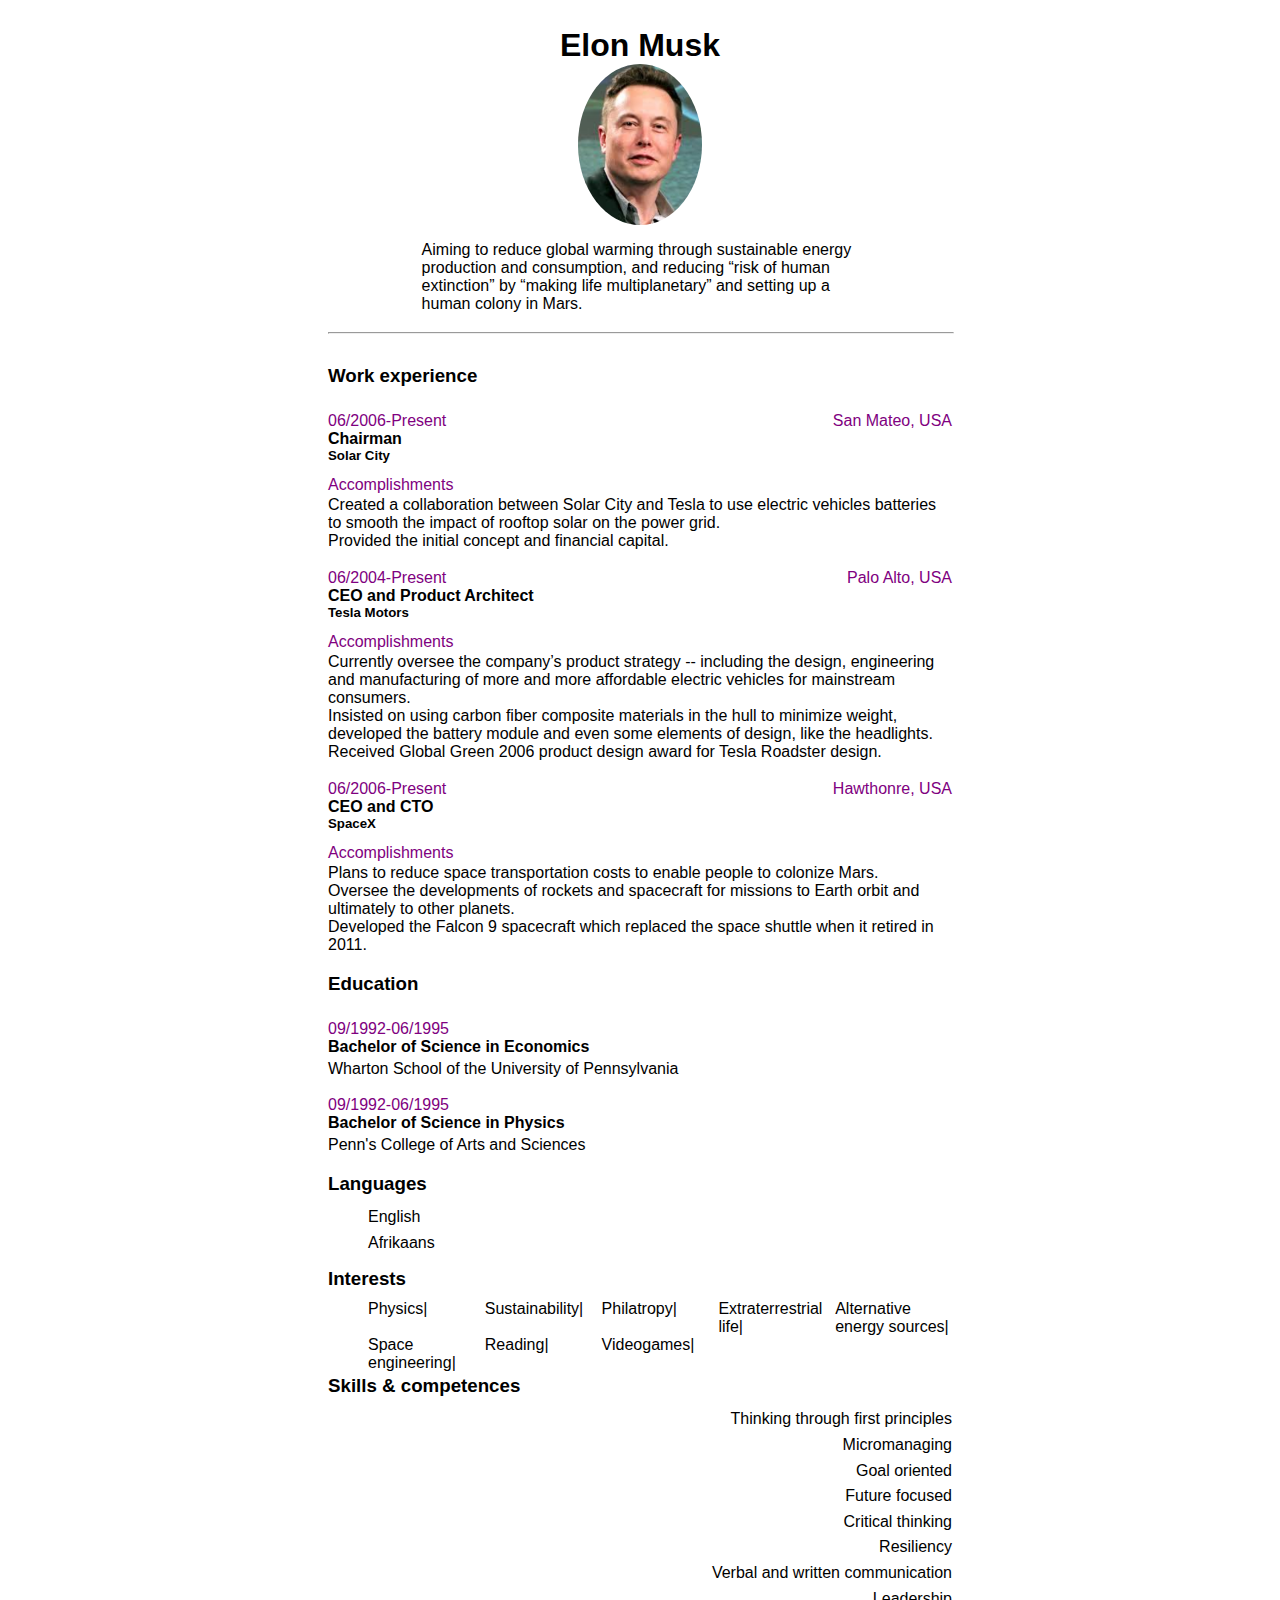
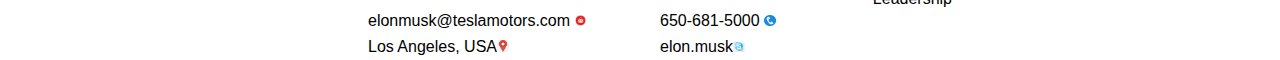
==== lab3/index.html @ 1c3b5996 "Initial commit" ====
<!DOCTYPE html>
<html lang="en">
<head>
    <meta charset="UTF-8">
    <meta http-equiv="X-UA-Compatible" content="IE=edge">
    <meta name="viewport" content="width=device-width, initial-scale=1.0">
    <link rel="stylesheet" type="text/css" href="Index.css" media="screen">
    <title>Elon Musk's CV</title>
</head>
<body>
    <h2>Elon Musk</h2>
    <img class="elon" src="img/elon-pic.PNG" alt="">
    <p class="introduction">Aiming to reduce global warming through sustainable energy production and consumption, 
        and reducing “risk of human extinction” by “making life multiplanetary” and setting up a 
        human colony in Mars.
    </p>
    <hr>
    <h3>Work experience</h3>
    <p class="purple"> <span class="align-left">06/2006-Present</span>
        <span class="align-right">San Mateo, USA</span>
    </p>
    <h4>Chairman</h4>
    <h5>Solar City</h5>
    <p class="accomplishments">Accomplishments</p>
    <p>
        <br>
        Created a collaboration between Solar City and Tesla to use electric vehicles batteries 
        to smooth the impact  of rooftop solar on the power grid.
        <br>
        Provided the initial concept and financial capital.
    </p>

    <p class="purple"> <span class="align-left">06/2004-Present</span>
        <span class="align-right">Palo Alto, USA</span>
    <h4>CEO and Product Architect</h4>
    <h5>Tesla Motors</h5>
    <p class="accomplishments">Accomplishments</p>
    <p>
        <br>
        Currently oversee the company’s product strategy -- including the design, engineering 
        and manufacturing of more and more affordable electric vehicles for mainstream consumers.
        <br>
        Insisted on using carbon fiber composite materials in the hull to minimize weight, 
        developed the battery module and even some elements of design, like the headlights.
        <br>
        Received Global Green 2006 product design award for Tesla Roadster design.
    </p>

    <p class="purple"> <span class="align-left">06/2006-Present</span>
        <span class="align-right">Hawthonre, USA</span>
    <h4>CEO and CTO</h4>
    <h5>SpaceX</h5>
    <p class="accomplishments">Accomplishments</p>
    <p>
        <br>
        Plans to reduce space transportation costs to enable people to colonize Mars.
        <br>
        Oversee the developments of rockets and spacecraft for missions to Earth orbit and 
        ultimately to other planets.
        <br>
        Developed the Falcon 9 spacecraft which replaced the space shuttle when it retired in 2011.
    </p>

    <h3>Education</h3>
    <p class="purple">09/1992-06/1995</p>
    <h4>Bachelor of Science in Economics</h4>
    <p class="university">Wharton School of the University of Pennsylvania</p>
    <p class="purple">09/1992-06/1995</p>
    <h4>Bachelor of Science in Physics</h4>
    <p class="university">Penn's College of Arts and Sciences</p>

    <h3>Languages</h3>
    <ul class="languages">
        <li>English</li>
        <li>Afrikaans</li>
    </ul>

    <h3>Interests</h3>
    <ol>
        <li>Physics|</li>
        <li>Sustainability|</li>
        <li>Philatropy|</li>
        <li>Extraterrestrial life|</li>
        <li>Alternative energy sources|</li>
        <li>Space engineering|</li>
        <li>Reading|</li>
        <li>Videogames|</li>
    </ol>

    <h3>Skills & competences</h3>
    <ul class="interests">
        <li>Thinking through first principles</li>
        <li>Micromanaging</li>
        <li>Goal oriented</li>
        <li>Future focused</li>
        <li>Critical thinking</li>
        <li>Resiliency</li>
        <li>Verbal and written communication</li>
        <li>Leadership</li>
    </ul>

    <ul class="contacto">
        <li> elonmusk@teslamotors.com <img class="info" src="img/email-icone.png" alt=""> </li>
        <li>650-681-5000 <img class="info" src="img/telefone-icone.png" alt=""> </li>
        <li>Los Angeles, USA<img class="info" src="img/pin-gps-icone.jpg" alt=""></li>
        <li>elon.musk<img class="info" src="img/skype-icone.png" alt=""></li>
    </ul>
</body>

</html>
---- lab3/Index.css ----
body{
    background-color: white;
    font-family: 'Gill Sans', 'Gill Sans MT', Calibri, 'Trebuchet MS', sans-serif;
    padding-right: 25%;
    padding-left: 25%;
}
hr{
    width: 100%;
    color: blueviolet;
}
h2{
    text-align: center;
    font-family: inherit;
    font-size: 200%;
    border: none;
    margin-bottom: 0%;
}

h3{
    margin-bottom: -1%;
    margin-top: 5%;
}

h4,h5{
    margin-top: 2%;
    margin-bottom:-2%;
}

hr{
    color:white;
}

img.elon{
    display: block;
    margin:0 auto;
    width: 20%;
    height: 20%;
    border-radius: 100%;
}

img.info{
    width: 4%;
    height: 4%;
}

p{
    margin-bottom: -2%;;
}

p.introduction{
    padding-right: 15%;
    padding-left:15%;
    margin-bottom: 3%;
}

p.accomplishments{
    margin-top:4%;
    margin-bottom: -5%;
    color:purple;
}

p.purple{
    color:purple;
    margin-top: 5%;
}

p span.align-left{
    display: block;
    float: left;
}

p span.align-right{
    display: block;
    text-align: right;
}

p.university{
    font-size: 1em;
}

ol{
    display: block;
    padding-bottom: 10%;
    margin-bottom: -3%;
}

ol li{
    float:left;
    width: 20%;
    display: block;
    list-style: none;
}

ul{
    margin-bottom: -3%;
}

ul li{
    list-style: none;
    display: block;
    line-height: 1.6em;
}

ul.languages li{
    text-align: left;
}

ul.interests li{
    text-align: right;
}

ul.contacto li{
    display: block;
    float: left;
    width: 50%;
}

/*
h1{
    color: #69578A
}

#enlace{
    font-family: monospace;
}

#texto{
    font-family: sans-serif;
    font-size: 15px;
    text-justify: auto;
    word-spacing: normal;
    margin: 1em;
}

img{
    border: none;
    position: inherit;
    margin-top: 15px;
    margin-bottom: 25px;
    margin-left: 400px;
    margin-right: 400px;
}

ol{
    background: #6e86c7;
    border: 1px solid;
    list-style: none;
    margin: 0;
    padding: 0;
    overflow: hidden;
}

ol li{
    float: left;
    width: 19%;
}

ol li a{
    border-left: 1px solid;
    border-right: 1px solid;
    display: block;
    padding: .3em;
    text-decoration: none;
}
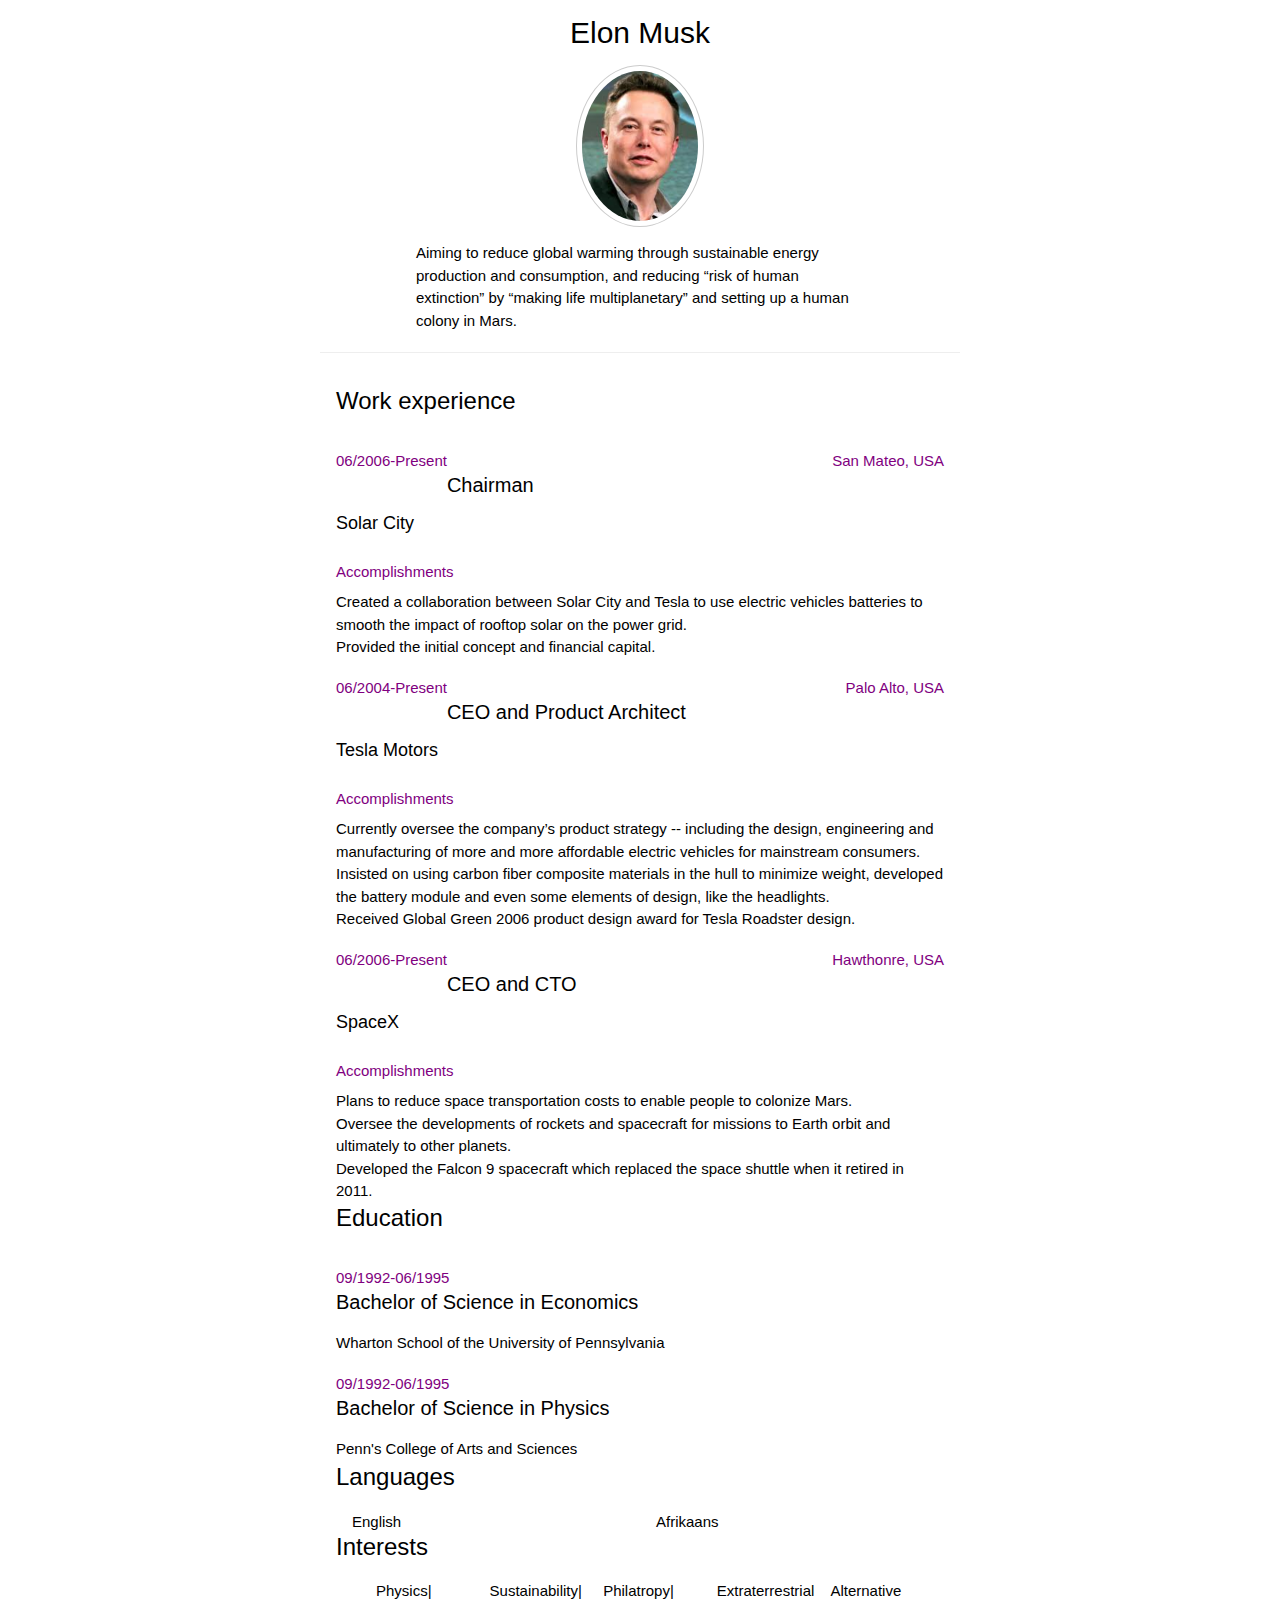
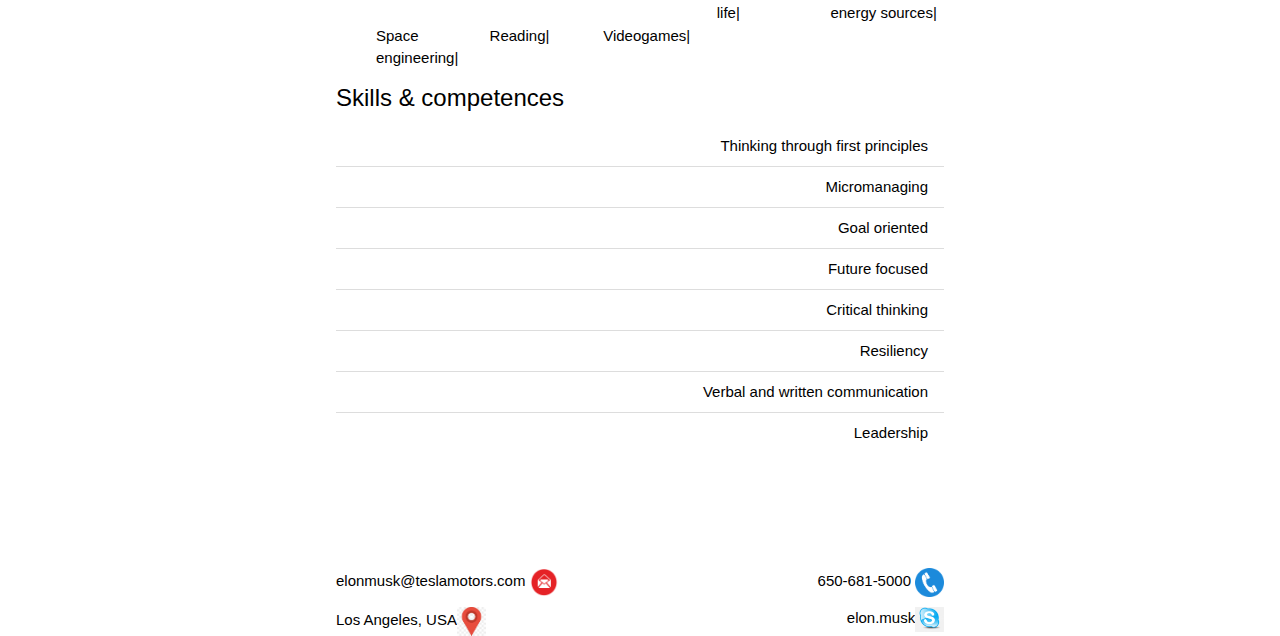
==== commit c75ee0e4: "Lab3 finished" ====
--- a/lab3/index.html
+++ b/lab3/index.html
@@ -5,106 +5,120 @@
     <meta http-equiv="X-UA-Compatible" content="IE=edge">
     <meta name="viewport" content="width=device-width, initial-scale=1.0">
     <link rel="stylesheet" type="text/css" href="Index.css" media="screen">
+    <link rel="stylesheet" href="https://www.w3schools.com/w3css/4/w3.css">
     <title>Elon Musk's CV</title>
 </head>
 <body>
     <h2>Elon Musk</h2>
-    <img class="elon" src="img/elon-pic.PNG" alt="">
+    <img class="elon w3-border" src="img/elon-pic.PNG" alt="" style="padding:5px;">
     <p class="introduction">Aiming to reduce global warming through sustainable energy production and consumption, 
         and reducing “risk of human extinction” by “making life multiplanetary” and setting up a 
         human colony in Mars.
     </p>
     <hr>
-    <h3>Work experience</h3>
-    <p class="purple"> <span class="align-left">06/2006-Present</span>
-        <span class="align-right">San Mateo, USA</span>
-    </p>
-    <h4>Chairman</h4>
-    <h5>Solar City</h5>
-    <p class="accomplishments">Accomplishments</p>
-    <p>
-        <br>
-        Created a collaboration between Solar City and Tesla to use electric vehicles batteries 
-        to smooth the impact  of rooftop solar on the power grid.
-        <br>
-        Provided the initial concept and financial capital.
-    </p>
+    <div class="w3-container">
+        <h3>Work experience</h3>
+        <p class="purple"> <span class="align-left">06/2006-Present</span>
+            <span class="align-right">San Mateo, USA</span>
+        </p>
+        <h4>Chairman</h4>
+        <h5>Solar City</h5>
+        <p class="accomplishments">Accomplishments</p>
+        <p>
+            <br>
+            Created a collaboration between Solar City and Tesla to use electric vehicles batteries
+            to smooth the impact  of rooftop solar on the power grid.
+            <br>
+            Provided the initial concept and financial capital.
+        </p>
 
-    <p class="purple"> <span class="align-left">06/2004-Present</span>
-        <span class="align-right">Palo Alto, USA</span>
-    <h4>CEO and Product Architect</h4>
-    <h5>Tesla Motors</h5>
-    <p class="accomplishments">Accomplishments</p>
-    <p>
-        <br>
-        Currently oversee the company’s product strategy -- including the design, engineering 
-        and manufacturing of more and more affordable electric vehicles for mainstream consumers.
-        <br>
-        Insisted on using carbon fiber composite materials in the hull to minimize weight, 
-        developed the battery module and even some elements of design, like the headlights.
-        <br>
-        Received Global Green 2006 product design award for Tesla Roadster design.
-    </p>
+        <p class="purple"> <span class="align-left">06/2004-Present</span>
+            <span class="align-right">Palo Alto, USA</span>
+        <h4>CEO and Product Architect</h4>
+        <h5>Tesla Motors</h5>
+        <p class="accomplishments">Accomplishments</p>
+        <p>
+            <br>
+            Currently oversee the company’s product strategy -- including the design, engineering
+            and manufacturing of more and more affordable electric vehicles for mainstream consumers.
+            <br>
+            Insisted on using carbon fiber composite materials in the hull to minimize weight,
+            developed the battery module and even some elements of design, like the headlights.
+            <br>
+            Received Global Green 2006 product design award for Tesla Roadster design.
+        </p>
 
-    <p class="purple"> <span class="align-left">06/2006-Present</span>
-        <span class="align-right">Hawthonre, USA</span>
-    <h4>CEO and CTO</h4>
-    <h5>SpaceX</h5>
-    <p class="accomplishments">Accomplishments</p>
-    <p>
-        <br>
-        Plans to reduce space transportation costs to enable people to colonize Mars.
-        <br>
-        Oversee the developments of rockets and spacecraft for missions to Earth orbit and 
-        ultimately to other planets.
-        <br>
-        Developed the Falcon 9 spacecraft which replaced the space shuttle when it retired in 2011.
-    </p>
+        <p class="purple"> <span class="align-left">06/2006-Present</span>
+            <span class="align-right">Hawthonre, USA</span>
+        <h4>CEO and CTO</h4>
+        <h5>SpaceX</h5>
+        <p class="accomplishments">Accomplishments</p>
+        <p>
+            <br>
+            Plans to reduce space transportation costs to enable people to colonize Mars.
+            <br>
+            Oversee the developments of rockets and spacecraft for missions to Earth orbit and
+            ultimately to other planets.
+            <br>
+            Developed the Falcon 9 spacecraft which replaced the space shuttle when it retired in 2011.
+        </p>
 
-    <h3>Education</h3>
-    <p class="purple">09/1992-06/1995</p>
-    <h4>Bachelor of Science in Economics</h4>
-    <p class="university">Wharton School of the University of Pennsylvania</p>
-    <p class="purple">09/1992-06/1995</p>
-    <h4>Bachelor of Science in Physics</h4>
-    <p class="university">Penn's College of Arts and Sciences</p>
+        <h3>Education</h3>
+        <p class="purple">09/1992-06/1995</p>
+        <h4>Bachelor of Science in Economics</h4>
+        <p class="university">Wharton School of the University of Pennsylvania</p>
+        <p class="purple">09/1992-06/1995</p>
+        <h4>Bachelor of Science in Physics</h4>
+        <p class="university">Penn's College of Arts and Sciences</p>
+        <h3>Languages</h3>
+    </div>
+    <div class="w3-container">
+        <div class="w3-container w3-half">
+            <p class="languages">English</p>
+        </div>
+        <div class="w3-container w3-half">
+            <p class="languages">Afrikaans</p>
+        </div>
+    </div>
+    <div class="w3-container">
+        <h3>Interests</h3>
+        <ol>
+            <li>Physics|</li>
+            <li>Sustainability|</li>
+            <li>Philatropy|</li>
+            <li>Extraterrestrial life|</li>
+            <li>Alternative energy sources|</li>
+            <li>Space engineering|</li>
+            <li>Reading|</li>
+            <li>Videogames|</li>
+        </ol>
+    </div>
 
-    <h3>Languages</h3>
-    <ul class="languages">
-        <li>English</li>
-        <li>Afrikaans</li>
-    </ul>
-
-    <h3>Interests</h3>
-    <ol>
-        <li>Physics|</li>
-        <li>Sustainability|</li>
-        <li>Philatropy|</li>
-        <li>Extraterrestrial life|</li>
-        <li>Alternative energy sources|</li>
-        <li>Space engineering|</li>
-        <li>Reading|</li>
-        <li>Videogames|</li>
-    </ol>
-
-    <h3>Skills & competences</h3>
-    <ul class="interests">
-        <li>Thinking through first principles</li>
-        <li>Micromanaging</li>
-        <li>Goal oriented</li>
-        <li>Future focused</li>
-        <li>Critical thinking</li>
-        <li>Resiliency</li>
-        <li>Verbal and written communication</li>
-        <li>Leadership</li>
-    </ul>
-
-    <ul class="contacto">
-        <li> elonmusk@teslamotors.com <img class="info" src="img/email-icone.png" alt=""> </li>
-        <li>650-681-5000 <img class="info" src="img/telefone-icone.png" alt=""> </li>
-        <li>Los Angeles, USA<img class="info" src="img/pin-gps-icone.jpg" alt=""></li>
-        <li>elon.musk<img class="info" src="img/skype-icone.png" alt=""></li>
-    </ul>
+    <div class="w3-container">
+        <h3>Skills & competences</h3>
+        <ul class="interests w3-ul">
+            <li>Thinking through first principles</li>
+            <li>Micromanaging</li>
+            <li>Goal oriented</li>
+            <li>Future focused</li>
+            <li>Critical thinking</li>
+            <li>Resiliency</li>
+            <li>Verbal and written communication</li>
+            <li>Leadership</li>
+        </ul>
+    </div>
+    <div class="w3-container w3-half" style="margin-top: 100px">
+        <p> elonmusk@teslamotors.com <img class="info" src="img/email-icone.png" alt=""> </p>
+    </div>
+    <div class="w3-container w3-half w3-right-align" style="margin-top: 100px">
+        <p>650-681-5000 <img class="info" src="img/telefone-icone.png" alt=""> </p>
+    </div>
+    <div class="w3-container w3-half ">
+        <p>Los Angeles, USA<img class="info" src="img/pin-gps-icone.jpg" alt=""></p>
+    </div>
+    <div class="w3-container w3-half w3-right-align">
+        <p>elon.musk<img class="info" src="img/skype-icone.png" alt=""></p>
+    </div>
 </body>
 
 </html>--- a/lab3/Index.css
+++ b/lab3/Index.css
@@ -26,10 +26,6 @@
     margin-bottom:-2%;
 }
 
-hr{
-    color:white;
-}
-
 img.elon{
     display: block;
     margin:0 auto;
@@ -39,8 +35,8 @@
 }
 
 img.info{
-    width: 4%;
-    height: 4%;
+    width: 10%;
+    height: 10%;
 }
 
 p{
@@ -100,9 +96,8 @@
     display: block;
     line-height: 1.6em;
 }
-
-ul.languages li{
-    text-align: left;
+p.languages{
+    line-height: 1mm;
 }
 
 ul.interests li{
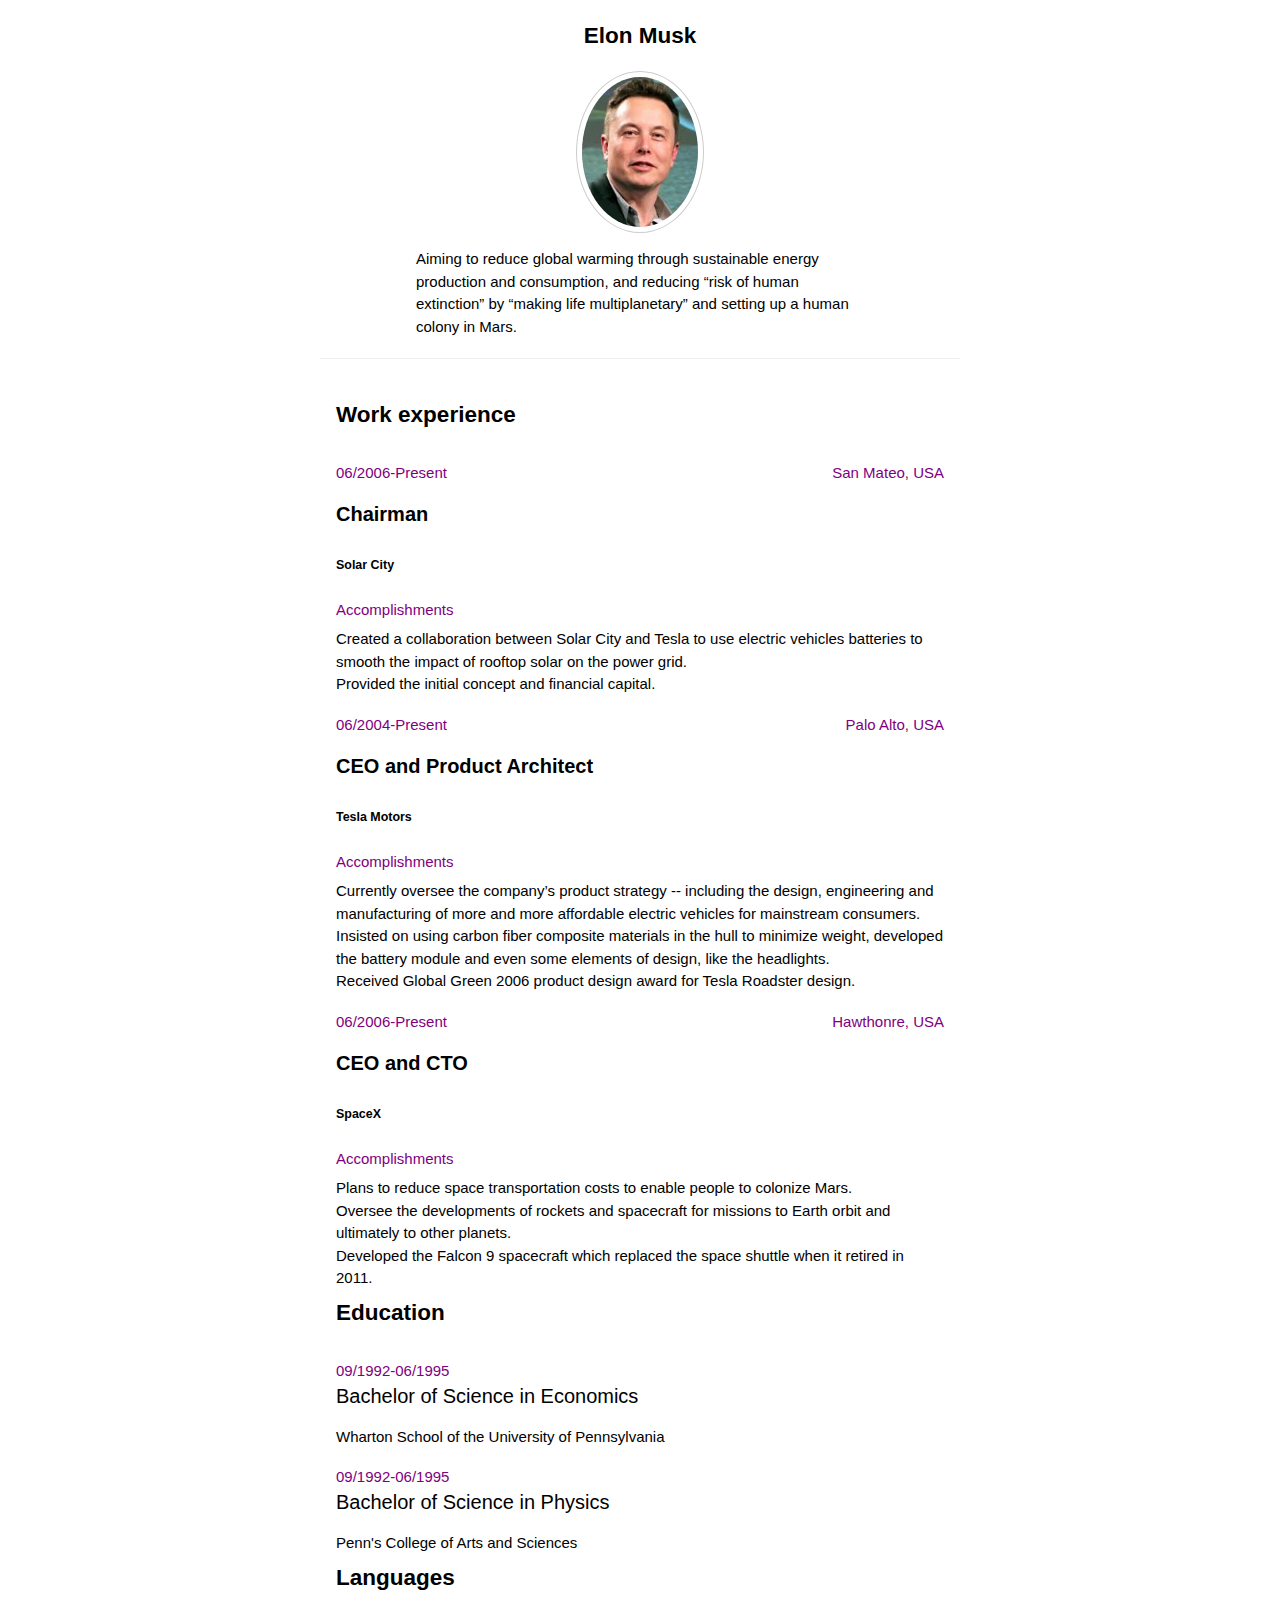
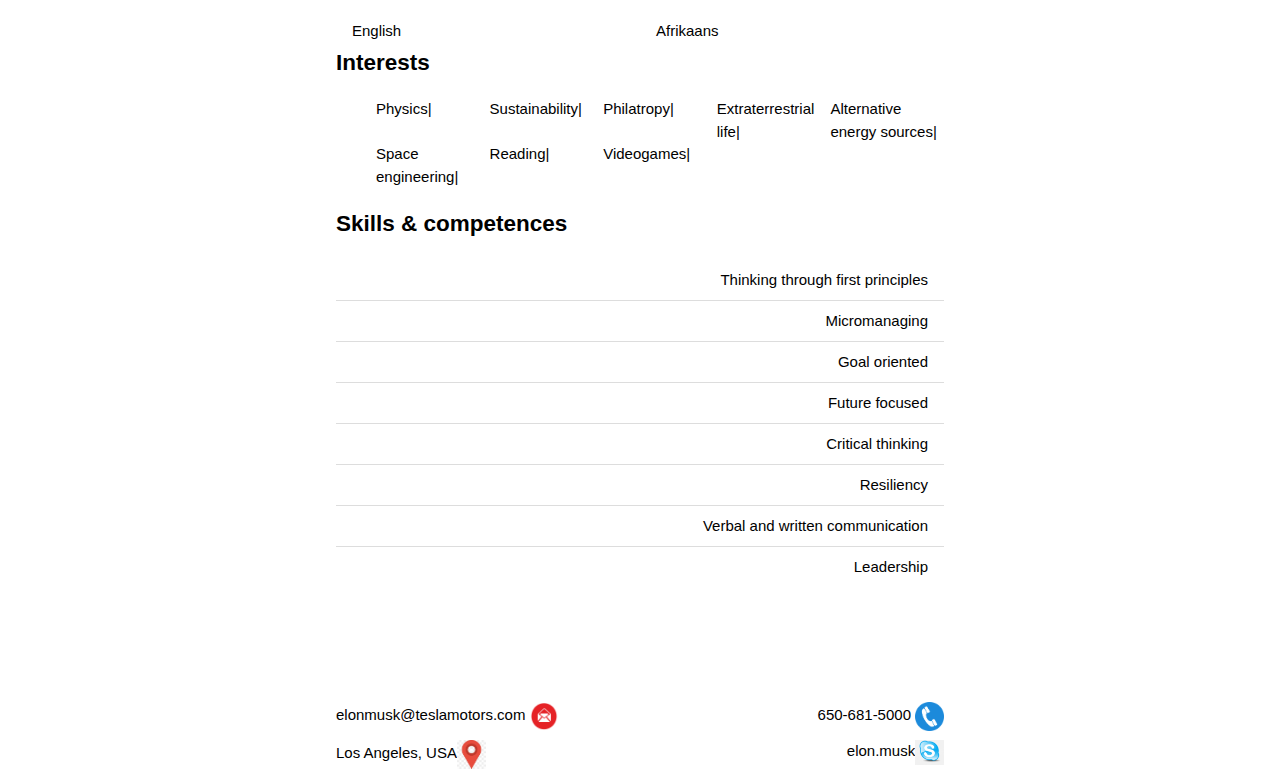
==== commit f2e36749: "Lab with font" ====
--- a/lab3/index.html
+++ b/lab3/index.html
@@ -8,8 +8,8 @@
     <link rel="stylesheet" href="https://www.w3schools.com/w3css/4/w3.css">
     <title>Elon Musk's CV</title>
 </head>
-<body>
-    <h2>Elon Musk</h2>
+<body class="font">
+    <h2 class="name">Elon Musk</h2>
     <img class="elon w3-border" src="img/elon-pic.PNG" alt="" style="padding:5px;">
     <p class="introduction">Aiming to reduce global warming through sustainable energy production and consumption, 
         and reducing “risk of human extinction” by “making life multiplanetary” and setting up a 
@@ -17,12 +17,12 @@
     </p>
     <hr>
     <div class="w3-container">
-        <h3>Work experience</h3>
+        <h3 class="seccion">Work experience</h3>
         <p class="purple"> <span class="align-left">06/2006-Present</span>
             <span class="align-right">San Mateo, USA</span>
         </p>
-        <h4>Chairman</h4>
-        <h5>Solar City</h5>
+        <h4 class="job">Chairman</h4>
+        <h5 class="company">Solar City</h5>
         <p class="accomplishments">Accomplishments</p>
         <p>
             <br>
@@ -34,8 +34,8 @@
 
         <p class="purple"> <span class="align-left">06/2004-Present</span>
             <span class="align-right">Palo Alto, USA</span>
-        <h4>CEO and Product Architect</h4>
-        <h5>Tesla Motors</h5>
+        <h4 class="job">CEO and Product Architect</h4>
+        <h5 class="company">Tesla Motors</h5>
         <p class="accomplishments">Accomplishments</p>
         <p>
             <br>
@@ -50,8 +50,8 @@
 
         <p class="purple"> <span class="align-left">06/2006-Present</span>
             <span class="align-right">Hawthonre, USA</span>
-        <h4>CEO and CTO</h4>
-        <h5>SpaceX</h5>
+        <h4 class="job">CEO and CTO</h4>
+        <h5 class="company">SpaceX</h5>
         <p class="accomplishments">Accomplishments</p>
         <p>
             <br>
@@ -63,14 +63,14 @@
             Developed the Falcon 9 spacecraft which replaced the space shuttle when it retired in 2011.
         </p>
 
-        <h3>Education</h3>
+        <h3 class="seccion">Education</h3>
         <p class="purple">09/1992-06/1995</p>
         <h4>Bachelor of Science in Economics</h4>
         <p class="university">Wharton School of the University of Pennsylvania</p>
         <p class="purple">09/1992-06/1995</p>
         <h4>Bachelor of Science in Physics</h4>
         <p class="university">Penn's College of Arts and Sciences</p>
-        <h3>Languages</h3>
+        <h3 class="seccion">Languages</h3>
     </div>
     <div class="w3-container">
         <div class="w3-container w3-half">
@@ -81,7 +81,7 @@
         </div>
     </div>
     <div class="w3-container">
-        <h3>Interests</h3>
+        <h3 class="seccion">Interests</h3>
         <ol>
             <li>Physics|</li>
             <li>Sustainability|</li>
@@ -95,7 +95,7 @@
     </div>
 
     <div class="w3-container">
-        <h3>Skills & competences</h3>
+        <h3 class="seccion">Skills & competences</h3>
         <ul class="interests w3-ul">
             <li>Thinking through first principles</li>
             <li>Micromanaging</li>
--- a/lab3/Index.css
+++ b/lab3/Index.css
@@ -1,29 +1,71 @@
-body{
+body.font{
     background-color: white;
     font-family: 'Gill Sans', 'Gill Sans MT', Calibri, 'Trebuchet MS', sans-serif;
     padding-right: 25%;
     padding-left: 25%;
 }
-hr{
-    width: 100%;
-    color: blueviolet;
+hr {
+    background-color: transparent;
+    border-top: 3px solid blueviolet;
+}
+h2.name{
+    display: block;
+    font-size: 1.5em;
+    margin-block-start: 0.83em;
+    margin-block-end: 0.83em;
+    margin-inline-start: 0px;
+    margin-inline-end: 0px;
+    font-weight: bold;
 }
 h2{
     text-align: center;
     font-family: inherit;
-    font-size: 200%;
     border: none;
-    margin-bottom: 0%;
+    margin-bottom: 0px;
+    display: block;
+    font-size: 1.5em;
+    margin-block-start: 0.83em;
+    margin-block-end: 0.83em;
+    margin-inline-start: 0px;
+    margin-inline-end: 0px;
+    font-weight: bold;
+
 }
 
 h3{
     margin-bottom: -1%;
     margin-top: 5%;
 }
+h3.seccion{
+    display: block;
+    font-size: 1.5em;
+    margin-block-start: 0.83em;
+    margin-block-end: 0.83em;
+    margin-inline-start: 0px;
+    margin-inline-end: 0px;
+    font-weight: bold;
+}
 
 h4,h5{
     margin-top: 2%;
     margin-bottom:-2%;
+}
+h4.job{
+    display: block;
+    margin-block-start: 1.33em;
+    margin-block-end: 1.33em;
+    margin-inline-start: 0px;
+    margin-inline-end: 0px;
+    font-weight: bold;
+}
+h5.company{
+    display: block;
+    font-size: 0.83em;
+    margin-block-start: 1.67em;
+    margin-block-end: 1.67em;
+    margin-inline-start: 0px;
+    margin-inline-end: 0px;
+    font-weight: bold;
 }
 
 img.elon{
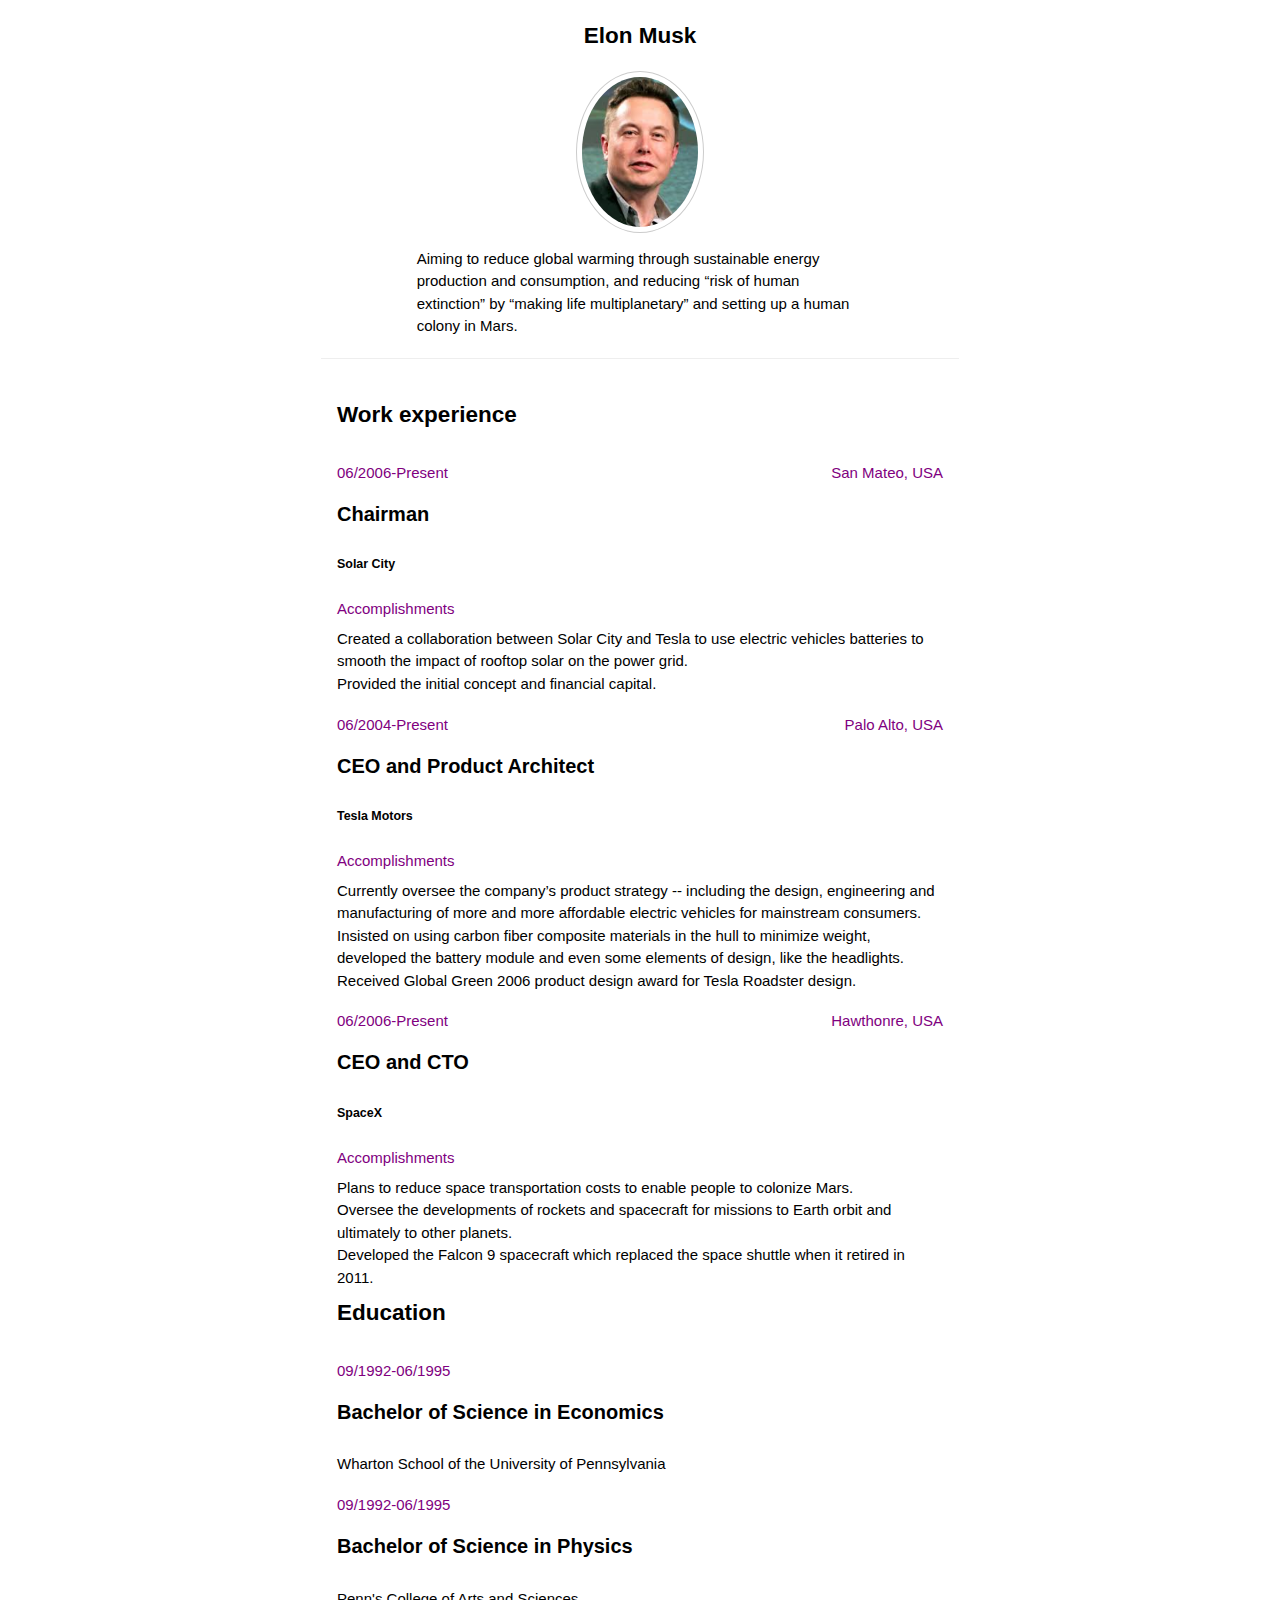
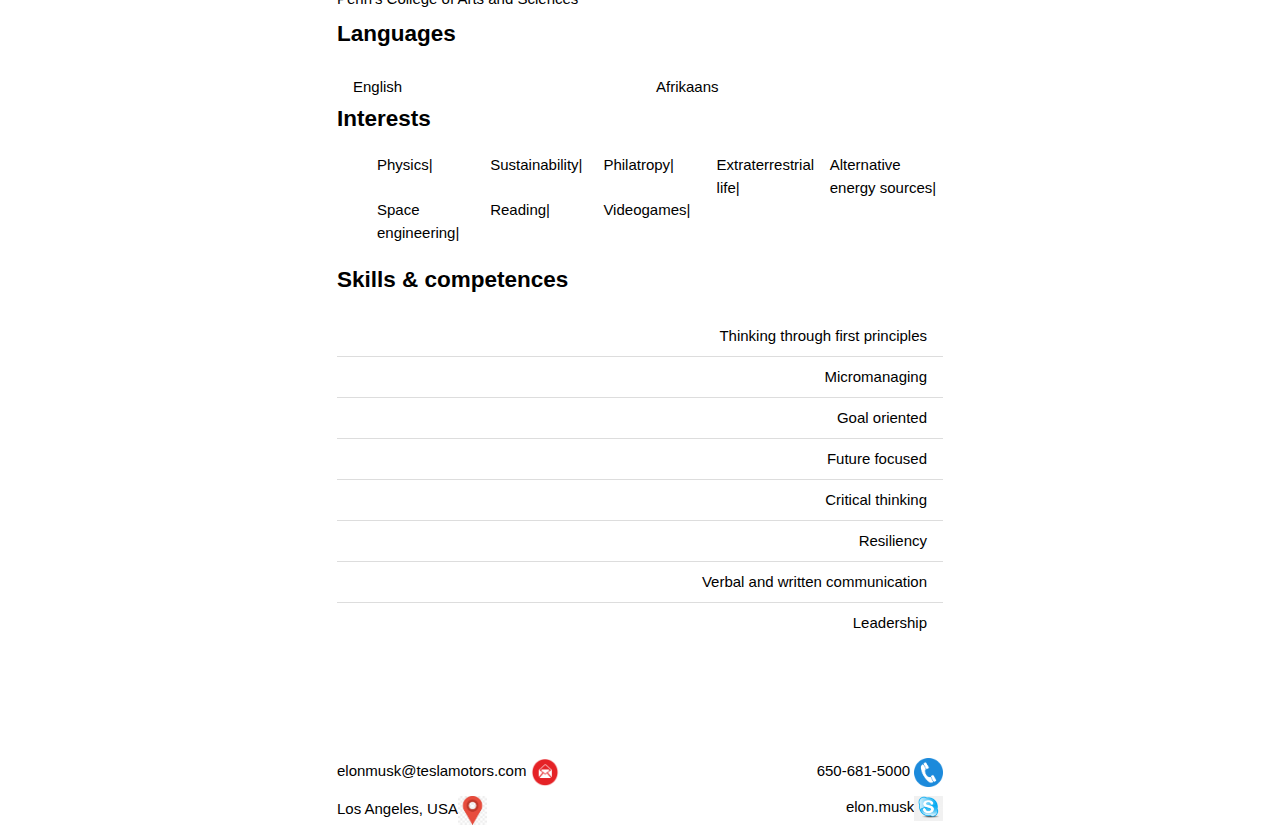
==== commit 1f600167: "margin fixed" ====
--- a/lab3/index.html
+++ b/lab3/index.html
@@ -65,10 +65,10 @@
 
         <h3 class="seccion">Education</h3>
         <p class="purple">09/1992-06/1995</p>
-        <h4>Bachelor of Science in Economics</h4>
+        <h4 class="study">Bachelor of Science in Economics</h4>
         <p class="university">Wharton School of the University of Pennsylvania</p>
         <p class="purple">09/1992-06/1995</p>
-        <h4>Bachelor of Science in Physics</h4>
+        <h4 class="study">Bachelor of Science in Physics</h4>
         <p class="university">Penn's College of Arts and Sciences</p>
         <h3 class="seccion">Languages</h3>
     </div>
--- a/lab3/Index.css
+++ b/lab3/Index.css
@@ -3,6 +3,7 @@
     font-family: 'Gill Sans', 'Gill Sans MT', Calibri, 'Trebuchet MS', sans-serif;
     padding-right: 25%;
     padding-left: 25%;
+    margin: 1px;
 }
 hr {
     background-color: transparent;
@@ -51,6 +52,14 @@
     margin-bottom:-2%;
 }
 h4.job{
+    display: block;
+    margin-block-start: 1.33em;
+    margin-block-end: 1.33em;
+    margin-inline-start: 0px;
+    margin-inline-end: 0px;
+    font-weight: bold;
+}
+h4.study{
     display: block;
     margin-block-start: 1.33em;
     margin-block-end: 1.33em;
